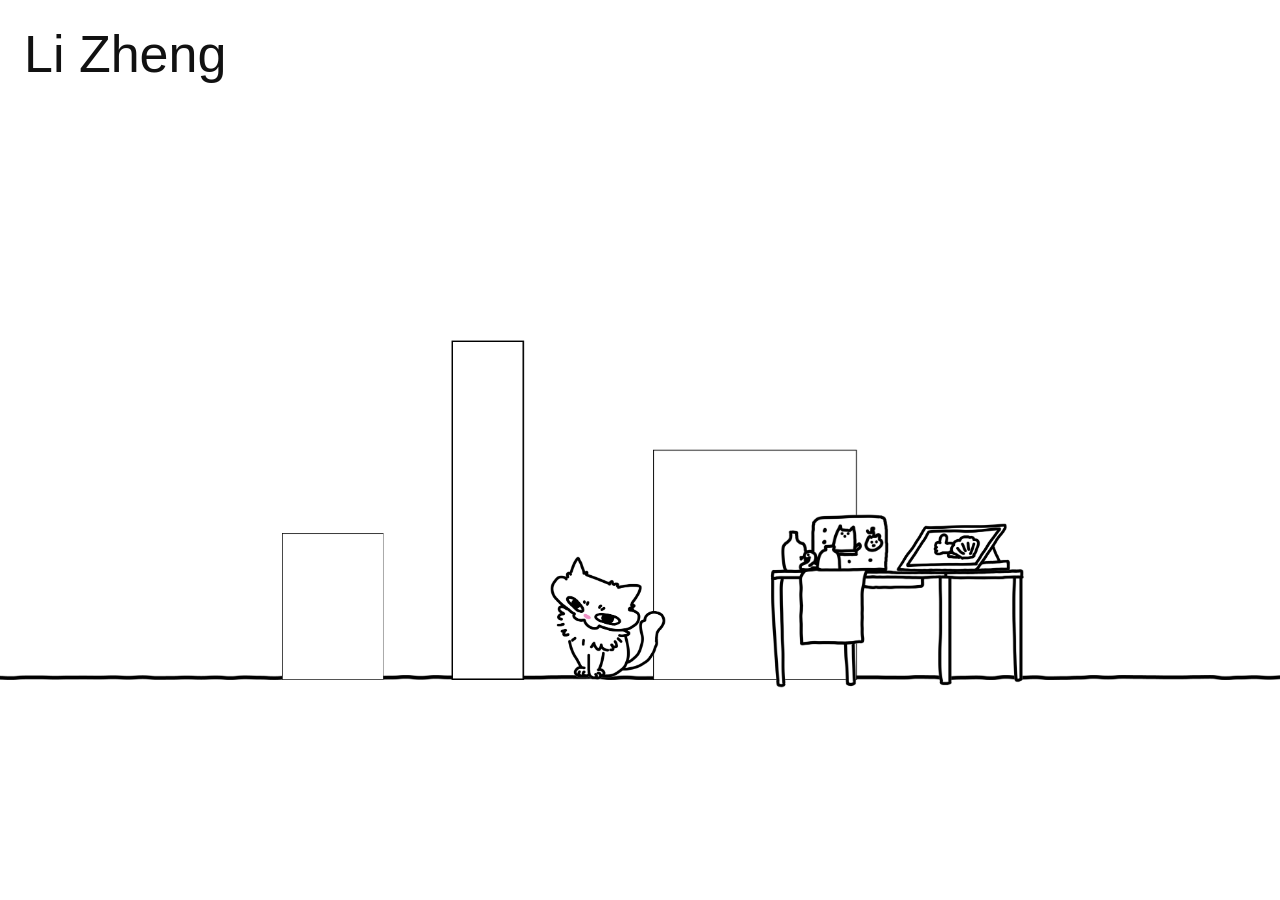
==== home.html @ 19d8944d "Update home.html" ====
<!DOCTYPE html>
<html lang="en">
<head>
    <meta charset="UTF-8">
    <meta name="viewport" content="width=device-width, initial-scale=1.0">

    <title>LIZ</title>

    <link rel="stylesheet" href="style.css">
</head>

<body>

    <!-- Menu Button -->
    <button class="menu-button" id="menuButton">
        Li Zheng
    </button>

    <!-- Side Menu -->
    <nav class="side-menu" id="sideMenu">

        <div class="menu-content">

            <div class="large">郑力</a>
            
            <div class="menu-space large"></div>
            
            <a href="about.htlm">ABOUT LI</a>
            <a href="about.htlm">关于我</a>

            <div class="menu-space large"></div>

            <div>WORK SAMPLE<div>
            
            <div class="menu-space small"></div>
            
            <a href="product.htlm" class="dot">PRODUCT</a>
            <a href="product.htlm">产品</a>
            
            <div class="menu-space small"></div>
            
            <a href="illustration.htlm" class="dot">ILLUSTRATION</a>
            <a href="illustration.htlm">绘画</a>
            
            <div class="menu-space small"></div>
            
            <a href="arc.htlm" class="dot">ARC</a>
            <a href="arc.htlm">建筑空间</a>  
            
            <div class="menu-space small"></div>
            
            <a href="mod.htlm" class="dot">MOD</a>
            <a href="mod.htlm">游戏插件</a>
            
            <div class="menu-space small"></div>
            
            <a href="craft.htlm" class="dot">HANDCRAFTS</a>
            <a href="craft.htlm">手工</a>

            <div class="menu-space large"></div>

            <a href="#">CONTACT</a>
            <a href="mailto:your@email.com">· Email</a>
            <a href="https://www.instagram.com/" target="_blank">· Instagram</a>

        </div>

    </nav>

    <!-- Main Content -->
<main class="main-content">

    <div class="home-scene">
        <div class="home-stage">
        <!-- Ground line -->
        <img src="images/home-line.png" class="home-line" alt="">

        <!-- Cat -->
       
         <a href="mod.html">
             <img src="images/home-cat.png" class="home-cat" alt="">
        </a>
       

        <!-- Craft -->
        <a href="craft.html" class="home-craft">
            <img src="images/home-craft.png" alt="Handcrafts">
        </a>

        <!-- Illustration -->
        <a href="illustration.html" class="home-illustration">
            <img src="images/home-illustration.png" alt="Illustration">
        </a>

        <!-- Architecture -->
        <a href="arc.html" class="home-arc">
            <img src="images/home-arc.png" alt="Architecture">
        </a>

        <!-- Product -->
        <a href="product.html" class="home-product">
            <img src="images/home-product.png" alt="Product">
        </a>

        <!-- About Me -->
        <a href="about.html" class="home-me">
            <img src="images/home-me.png" alt="About Li">
        </a>

    </div>

</main>

    <script src="script.js"></script>

</body>
</html>
---- style.css ----
/* =========================
   Basic
========================= */

* {
    box-sizing: border-box;
}

html,
body {
    margin: 0;
    padding: 0;
    width: 100%;
    min-height: 100%;
}

body {
    font-family: Arial, Helvetica, sans-serif;
    background: #ffffff;
    color: #111111;
}


/* =========================
   Li Zheng Menu Button
========================= */

.menu-button {
    position: fixed;

    top: 24px;
    left: 24px;

    z-index: 1000;

    border: none;
    background: none;

    padding: 0;

    font-family: inherit;
    font-size: 52px;
    font-weight: 400;

    cursor: pointer;

    color: #111111;
}


/* =========================
   Side Menu
========================= */

.side-menu {
    position: fixed;

    top: 0;
    left: 0;

    width: 280px;
    height: 100vh;

    background: #ffffff;

    z-index: 900;

    transform: translateX(-100%);

    transition: transform 0.4s ease;

    border-right: 1px solid #eeeeee;
}


/* Menu Open */

.side-menu.open {
    transform: translateX(0);
}


/* =========================
   Menu Content
========================= */

.menu-content {
    padding: 75px 24px 40px 24px;

    display: flex;
    flex-direction: column;
    gap: 2px;
}


.menu-content a {
    color: #111111;

    text-decoration: none;

    font-size: 14px;
    line-height: 1.2;

    transition: opacity 0.2s ease;
}

.menu-content a.large {
    font-size: 23px;
}


.menu-content a.dot::before {
    content: "·";
}

.menu-content a:hover {
    opacity: 0.5;
}


.menu-space.large{
    height: 52px;
}

.menu-space.small{
    height: 16px;
}



/* =========================
   Main Content
========================= */

.main-content {
    width: 100%;
    min-height: 100vh;

    display: flex;

    align-items: center;
    justify-content: center;
}


.main-content h1 {
    font-size: 80px;
    font-weight: 400;
}


/* =========================
   Mobile
========================= */

@media (max-width: 600px) {

    .menu-button {
        top: 18px;
        left: 18px;
        font-size: 22px;
    }

    .side-menu {
        width: 80vw;
    }

    .menu-content {
        padding: 75px 18px 30px 18px;
    }

}



/* =========================
   Custom Cursor
========================= */

/* =========================
   LIZ Custom Cursor
========================= */

html,
body {
    cursor: url("images/squid-normal.png") 6 6, auto;
}

a,
button,
[role="button"],
.clickable,
.door-hotspot,
.menu-button {
    cursor: url("images/squid-hover.png") 6 6, pointer;
}

/* =========================
   Home Scene
========================= */

.main-content {
    width: 100%;
    height: 100vh;

    position: relative;

    display: block;

    overflow: hidden;
}


/* =========================
   Home Scene Container
========================= */

.home-scene {
    position: absolute;

    inset: 0;

    overflow: hidden;
}


/* =========================
   Home Stage
   Fixed proportion: 16:9
========================= */

.home-stage {
    position: absolute;

    width: min(100vw, calc(100vh * 16 / 9));
    aspect-ratio: 16 / 9;

    left: 50%;
    top: 50%;

    transform: translate(-50%, -50%);

    overflow: visible;
}


/* =========================
   Home Images
========================= */

.home-stage img {
    display: block;

    max-width: none;

    user-select: none;
}


/* =========================
   Ground Line
========================= */

.home-line {
    position: absolute;

    left: -5vw;
    bottom: 18%;

    width: 110%;

    z-index: 1;
}


/* =========================
   Me
========================= */

.home-me {
    position: absolute;

    left: 22%;
    bottom: 18%;

    width: 8%;

    z-index: 3;

    display: block;
}

.home-me img {
    width: 100%;
}


/* =========================
   Product
========================= */

.home-product {
    position: absolute;

    left: 35%;
    bottom: 18%;

    width: 6%;

    z-index: 3;

    display: block;
}

.home-product img {
    width: 100%;
}


/* =========================
   Cat
========================= */

.home-cat {
    position: absolute;

    left: 43%;
    bottom: 18%;

    width: 9%;

    z-index: 5;
}


/* =========================
   Architecture
========================= */

.home-arc {
    position: absolute;

    left: 51%;
    bottom: 18%;

    /* 原来 10%，放大 */
    width: 16%;

    z-index: 3;

    display: block;
}

.home-arc img {
    width: 100%;
}


/* =========================
   Craft
========================= */

.home-craft {
    position: absolute;

    left: 60%;
    bottom: 17%;

    width: 20%;

    z-index: 4;

    display: block;
}

.home-craft img {
    width: 100%;
}


/* =========================
   illustration
   ABOVE + RIGHT OF CRAFT
========================= */

.home-illustration {
    position: absolute;

    /* 比原来更靠右 */
    left: 70%;

    /* 比原来更靠上 */
    bottom: 33%;

    /* 比原来小 */
    width: 9%;

    z-index: 6;

    display: block;
}

.home-illustration img {
    width: 100%;
}

/* =========================
   Clickable Home Items
========================= */

.home-me,
.home-product,
.home-arc,
.home-craft,
.home-illustration {
    cursor: url("images/squid-hover.png") 6 6, pointer;
}


/* =========================
   Mobile
========================= */

@media (max-width: 600px) {

    .home-scene {
        left: 0;
    }

    .home-line {
        bottom: 12%;
    }

    .home-me,
    .home-product,
    .home-cat,
    .home-arc,
    .home-craft {
        bottom: 12%;
    }

    .home-illustration {
        bottom: 38%;
    }
}


/* =========================
   Home Parallax
========================= */
偏移设定
.home-line {
    --depth: 1.2;
}

.home-me,
.home-product,
.home-cat,
.home-arc,
.home-craft,
.home-illustration{
    --depth: 0.8;
}
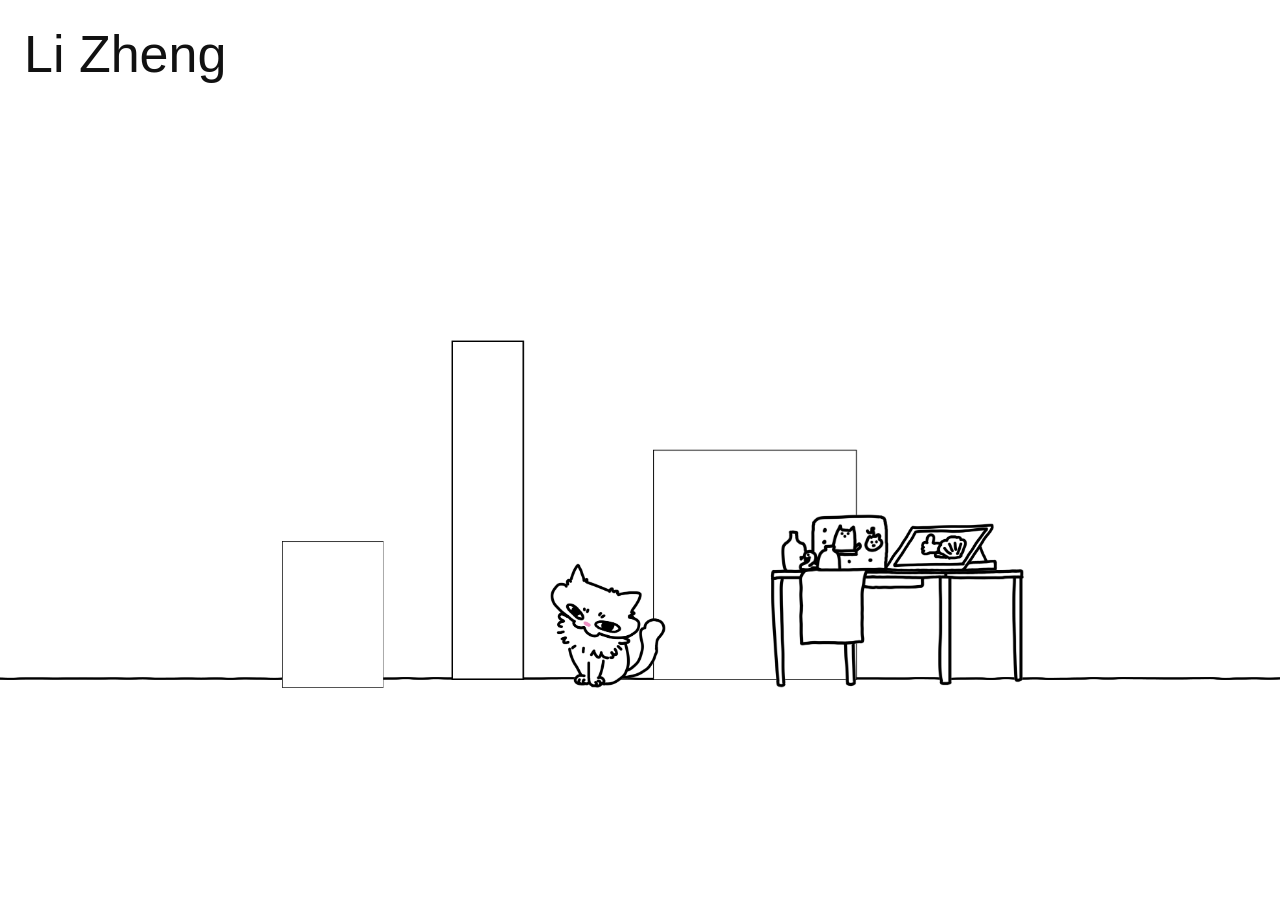
==== commit 36979d32: "Update home.html" ====
--- a/home.html
+++ b/home.html
@@ -25,8 +25,9 @@
             
             <div class="menu-space large"></div>
             
-            <a href="about.htlm">ABOUT LI</a>
-            <a href="about.htlm">关于我</a>
+            <a href="about.html">ABOUT LI</a>
+            <br>
+            <a href="about.html">关于我</a>
 
             <div class="menu-space large"></div>
 
@@ -34,33 +35,40 @@
             
             <div class="menu-space small"></div>
             
-            <a href="product.htlm" class="dot">PRODUCT</a>
-            <a href="product.htlm">产品</a>
+            <a href="product.html" class="dot">PRODUCT</a>
+            <br>
+            <a href="product.html">产品</a>
             
             <div class="menu-space small"></div>
             
-            <a href="illustration.htlm" class="dot">ILLUSTRATION</a>
-            <a href="illustration.htlm">绘画</a>
+            <a href="illustration.html" class="dot">ILLUSTRATION</a>
+            <br>
+            <a href="illustration.html">绘画</a>
             
             <div class="menu-space small"></div>
             
-            <a href="arc.htlm" class="dot">ARC</a>
-            <a href="arc.htlm">建筑空间</a>  
+            <a href="arc.html" class="dot">ARC</a>
+            <br>
+            <a href="arc.html">建筑空间</a>  
             
             <div class="menu-space small"></div>
             
-            <a href="mod.htlm" class="dot">MOD</a>
-            <a href="mod.htlm">游戏插件</a>
+            <a href="mod.html" class="dot">MOD</a>
+            <br>
+            <a href="mod.html">游戏插件</a>
             
             <div class="menu-space small"></div>
             
-            <a href="craft.htlm" class="dot">HANDCRAFTS</a>
-            <a href="craft.htlm">手工</a>
+            <a href="craft.html" class="dot">HANDCRAFTS</a>
+            <br>
+            <a href="craft.html">手工</a>
 
             <div class="menu-space large"></div>
 
             <a href="#">CONTACT</a>
+            <br>
             <a href="mailto:your@email.com">· Email</a>
+            <br>    
             <a href="https://www.instagram.com/" target="_blank">· Instagram</a>
 
         </div>
--- a/style.css
+++ b/style.css
@@ -268,6 +268,7 @@
     bottom: 18%;
 
     width: 110%;
+    height: 3px;
 
     z-index: 1;
 }
@@ -281,7 +282,7 @@
     position: absolute;
 
     left: 22%;
-    bottom: 18%;
+    bottom: 17%;
 
     width: 8%;
 
@@ -325,7 +326,7 @@
     position: absolute;
 
     left: 43%;
-    bottom: 18%;
+    bottom: 17%;
 
     width: 9%;
 
@@ -387,7 +388,7 @@
     position: absolute;
 
     /* 比原来更靠右 */
-    left: 70%;
+    left: 69%;
 
     /* 比原来更靠上 */
     bottom: 33%;
@@ -450,14 +451,19 @@
 ========================= */
 偏移设定
 .home-line {
-    --depth: 1.2;
+    --depth: 1.3;
+}
+
+
+.home-product,
+.home-arc{
+    --depth: 0.8;
 }
 
 .home-me,
-.home-product,
 .home-cat,
-.home-arc,
 .home-craft,
 .home-illustration{
-    --depth: 0.8;
-}
+    --depth: 0.6;
+}
+   
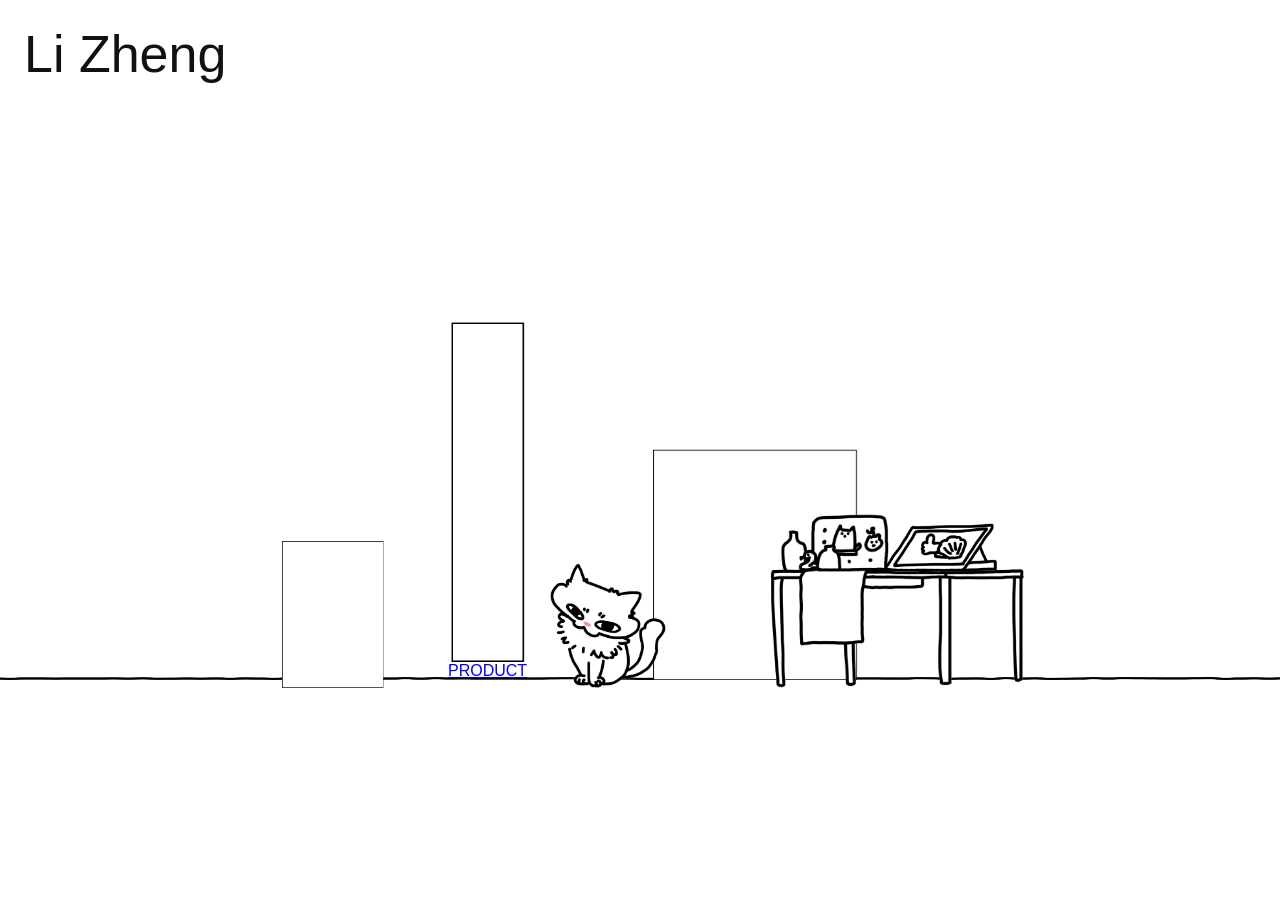
==== commit 31afb67f: "Update home.html" ====
--- a/home.html
+++ b/home.html
@@ -24,52 +24,58 @@
             <div class="large">郑力</a>
             
             <div class="menu-space large"></div>
-            
-            <a href="about.html">ABOUT LI</a>
-            <br>
-            <a href="about.html">关于我</a>
+
+            <div class="about-links">
+                <a href="about.html">ABOUT LI</a>
+                <a href="about.html">关于我</a>
+            </div>
 
             <div class="menu-space large"></div>
 
-            <div>WORK SAMPLE<div>
+            <div class="menu-text">WORK SAMPLE</div>
             
             <div class="menu-space small"></div>
-            
-            <a href="product.html" class="dot">PRODUCT</a>
-            <br>
-            <a href="product.html">产品</a>
+
+            <div class="about-links">
+                <a href="product.html" class="dot">PRODUCT</a>
+                <a href="product.html">产品</a>
+            </div>
+                
+            <div class="menu-space small"></div>
+
+            <div class="about-links">
+                <a href="illustration.html" class="dot">ILLUSTRATION</a>
+                <a href="illustration.html">绘画</a>
+            </div>
             
             <div class="menu-space small"></div>
-            
-            <a href="illustration.html" class="dot">ILLUSTRATION</a>
-            <br>
-            <a href="illustration.html">绘画</a>
+
+            <div class="about-links">
+                <a href="arc.html" class="dot">ARC</a>
+                <a href="arc.html">建筑空间</a>
+            </div>
             
             <div class="menu-space small"></div>
-            
-            <a href="arc.html" class="dot">ARC</a>
-            <br>
-            <a href="arc.html">建筑空间</a>  
+
+            <div class="about-links">
+                <a href="mod.html" class="dot">MOD</a>
+                <a href="mod.html">游戏插件</a>
+            </div>
             
             <div class="menu-space small"></div>
-            
-            <a href="mod.html" class="dot">MOD</a>
-            <br>
-            <a href="mod.html">游戏插件</a>
-            
-            <div class="menu-space small"></div>
-            
-            <a href="craft.html" class="dot">HANDCRAFTS</a>
-            <br>
-            <a href="craft.html">手工</a>
+
+            <div class="about-links">
+                <a href="craft.html" class="dot">HANDCRAFTS</a>
+                <a href="craft.html">手工</a>
+            </div>
 
             <div class="menu-space large"></div>
 
-            <a href="#">CONTACT</a>
-            <br>
-            <a href="mailto:your@email.com">· Email</a>
-            <br>    
-            <a href="https://www.instagram.com/" target="_blank">· Instagram</a>
+            <div class="about-links">
+                <div class="menu-text">CONTACT</div>
+                <a href="mailto:your@email.com">· Email</a> 
+                <a href="https://www.instagram.com/" target="_blank">· Instagram</a>
+            </div>
 
         </div>
 
@@ -108,6 +114,11 @@
         <!-- Product -->
         <a href="product.html" class="home-product">
             <img src="images/home-product.png" alt="Product">
+
+            <span class="home-label">
+                <span class="home-label-line"></span>
+                <span class="home-label-text">PRODUCT</span>
+            </span>
         </a>
 
         <!-- About Me -->
--- a/style.css
+++ b/style.css
@@ -104,7 +104,18 @@
     transition: opacity 0.2s ease;
 }
 
-.menu-content a.large {
+.menu-content .menu-text{
+    color: #111111;
+
+    text-decoration: none;
+
+    font-size: 14px;
+    line-height: 1.2;
+
+    transition: opacity 0.2s ease;
+}
+
+.menu-content .large {
     font-size: 23px;
 }
 
@@ -126,6 +137,9 @@
     height: 16px;
 }
 
+.about-links a {
+    display: block;
+}
 
 
 /* =========================
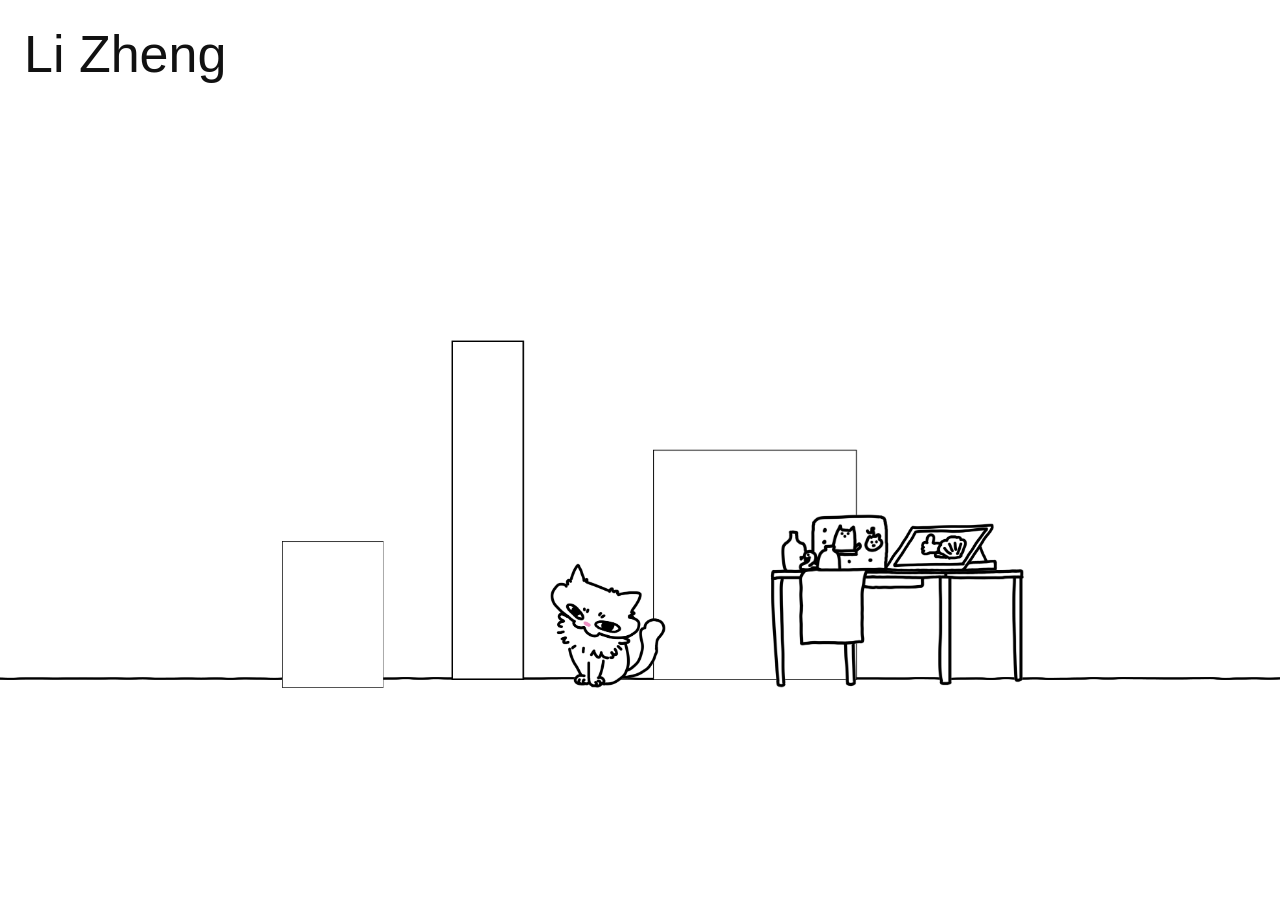
==== commit a80741d3: "Update home.html" ====
--- a/home.html
+++ b/home.html
@@ -90,9 +90,13 @@
         <img src="images/home-line.png" class="home-line" alt="">
 
         <!-- Cat -->
-       
-         <a href="mod.html">
+         <a href="mod.html" class="home-mod">
              <img src="images/home-cat.png" class="home-cat" alt="">
+
+             <span class="home-label">
+                 <span class="home-label-line"></span>
+                 <span class="home-label-text">MOD</span>
+             </span>
         </a>
        
 
@@ -115,10 +119,6 @@
         <a href="product.html" class="home-product">
             <img src="images/home-product.png" alt="Product">
 
-            <span class="home-label">
-                <span class="home-label-line"></span>
-                <span class="home-label-text">PRODUCT</span>
-            </span>
         </a>
 
         <!-- About Me -->
--- a/style.css
+++ b/style.css
@@ -480,4 +480,67 @@
 .home-illustration{
     --depth: 0.6;
 }
-   
+
+
+/* =========================
+   Home Hover Labels
+========================= */
+
+.home-label {
+    position: absolute;
+
+    left: 0;
+    top: 0;
+
+    width: 100%;
+    height: 100%;
+
+    pointer-events: none;
+
+    opacity: 0;
+
+    transition: opacity 0.25s ease;
+}
+
+
+/* Show label on hover */
+
+
+.home-product:hover .home-label,
+    opacity: 1;
+}
+
+
+/* =========================
+   Label Line
+========================= */
+
+.home-label-line {
+    position: absolute;
+
+    width: 45px;
+    height: 1px;
+
+    background: #111111;
+
+    transform-origin: left center;
+}
+
+
+/* =========================
+   Label Text
+========================= */
+
+.home-label-text {
+    position: absolute;
+
+    white-space: nowrap;
+
+    font-family: Arial, Helvetica, sans-serif;
+    font-size: 11px;
+    font-weight: 400;
+
+    letter-spacing: 0.04em;
+
+    color: #111111;
+}
